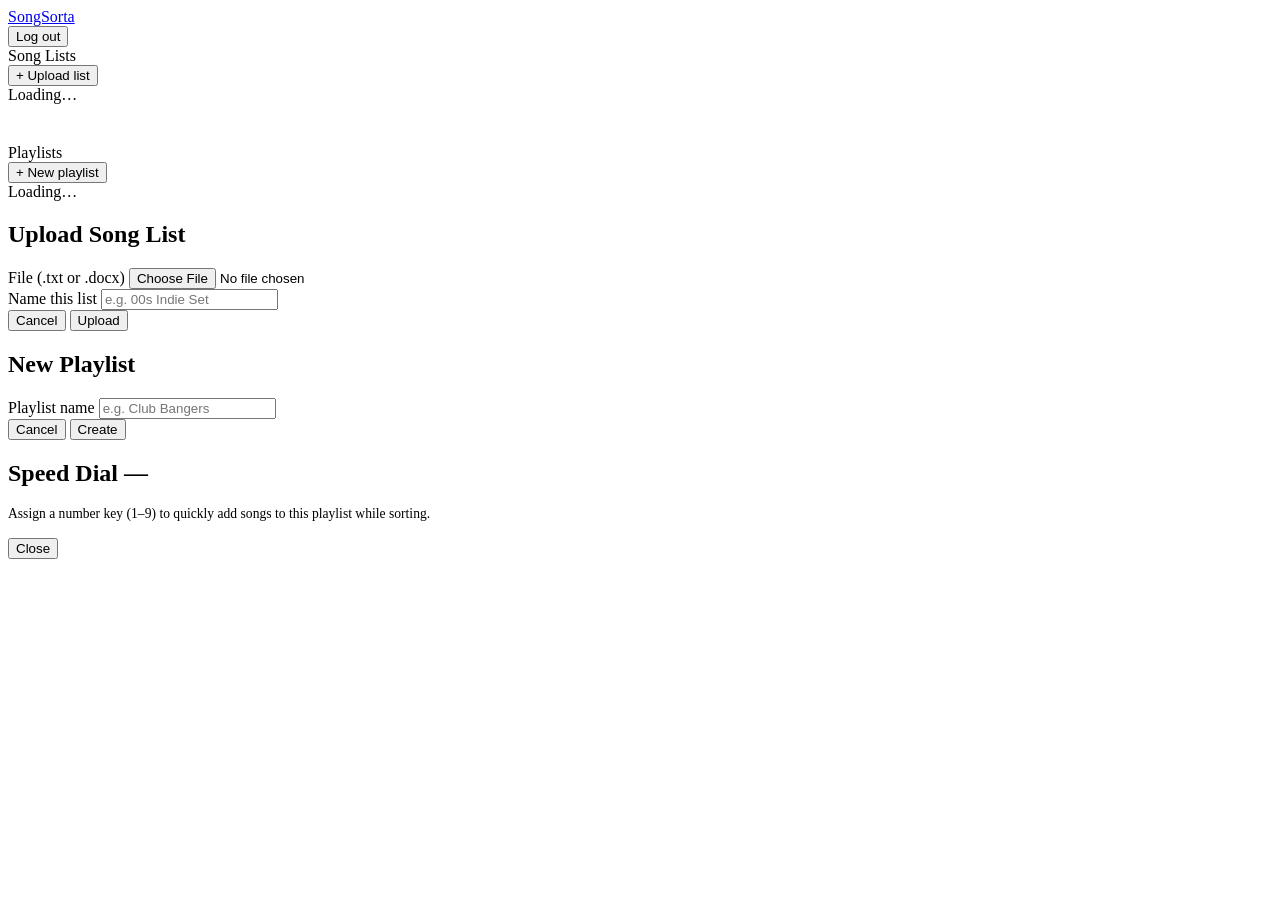
==== frontend/index.html @ 2eece85d "Initial commit: SongSorta app" ====
<!DOCTYPE html>
<html lang="en">
<head>
  <meta charset="UTF-8">
  <meta name="viewport" content="width=device-width, initial-scale=1.0">
  <title>SongSorta</title>
  <link rel="stylesheet" href="/static/css/style.css">
</head>
<body>
<nav>
  <a href="/" class="logo">SongSorta</a>
  <div class="nav-right">
    <span class="nav-user" id="nav-username"></span>
    <button class="nav-logout" onclick="logout()">Log out</button>
  </div>
</nav>

<div class="container">
  <div class="section-header">
    <div class="section-title">Song Lists</div>
    <button class="btn btn-primary btn-sm" onclick="openUploadModal()">+ Upload list</button>
  </div>
  <div id="files-list"><div class="empty-state">Loading…</div></div>

  <div class="section-header" style="margin-top:40px">
    <div class="section-title">Playlists</div>
    <button class="btn btn-secondary btn-sm" onclick="openCreatePlaylist()">+ New playlist</button>
  </div>
  <div id="playlists-list"><div class="empty-state">Loading…</div></div>
</div>

<!-- Upload Modal -->
<div class="modal-overlay" id="upload-modal">
  <div class="modal">
    <h2>Upload Song List</h2>
    <div class="form-group">
      <label>File (.txt or .docx)</label>
      <input type="file" id="upload-file" accept=".txt,.docx">
    </div>
    <div class="form-group">
      <label>Name this list</label>
      <input type="text" id="upload-name" placeholder="e.g. 00s Indie Set">
    </div>
    <div class="error-msg" id="upload-error"></div>
    <div class="modal-footer">
      <button class="btn btn-secondary" onclick="document.getElementById('upload-modal').classList.remove('open')">Cancel</button>
      <button class="btn btn-primary" onclick="doUpload()">Upload</button>
    </div>
  </div>
</div>

<!-- Create Playlist Modal -->
<div class="modal-overlay" id="create-playlist-modal">
  <div class="modal">
    <h2>New Playlist</h2>
    <div class="form-group">
      <label>Playlist name</label>
      <input type="text" id="new-playlist-name" placeholder="e.g. Club Bangers">
    </div>
    <div class="error-msg" id="create-playlist-error"></div>
    <div class="modal-footer">
      <button class="btn btn-secondary" onclick="document.getElementById('create-playlist-modal').classList.remove('open')">Cancel</button>
      <button class="btn btn-primary" onclick="doCreatePlaylist()">Create</button>
    </div>
  </div>
</div>

<!-- Speed Dial Modal -->
<div class="modal-overlay" id="speed-dial-modal">
  <div class="modal">
    <h2>Speed Dial — <span id="speed-dial-playlist-name"></span></h2>
    <p style="color:var(--text-muted);font-size:0.85rem;margin-bottom:16px">Assign a number key (1–9) to quickly add songs to this playlist while sorting.</p>
    <div class="slot-picker" id="speed-dial-slots"></div>
    <div class="modal-footer">
      <button class="btn btn-secondary" onclick="document.getElementById('speed-dial-modal').classList.remove('open')">Close</button>
    </div>
  </div>
</div>

<script src="/static/js/api.js"></script>
<script src="/static/js/dashboard.js"></script>
<script>
  if (!requireAuth()) throw new Error('not authed');
  const user = getUser();
  if (user) document.getElementById('nav-username').textContent = user.username;

  function logout() {
    clearAuth();
    window.location.href = '/login';
  }

  loadDashboard();
</script>
</body>
</html>
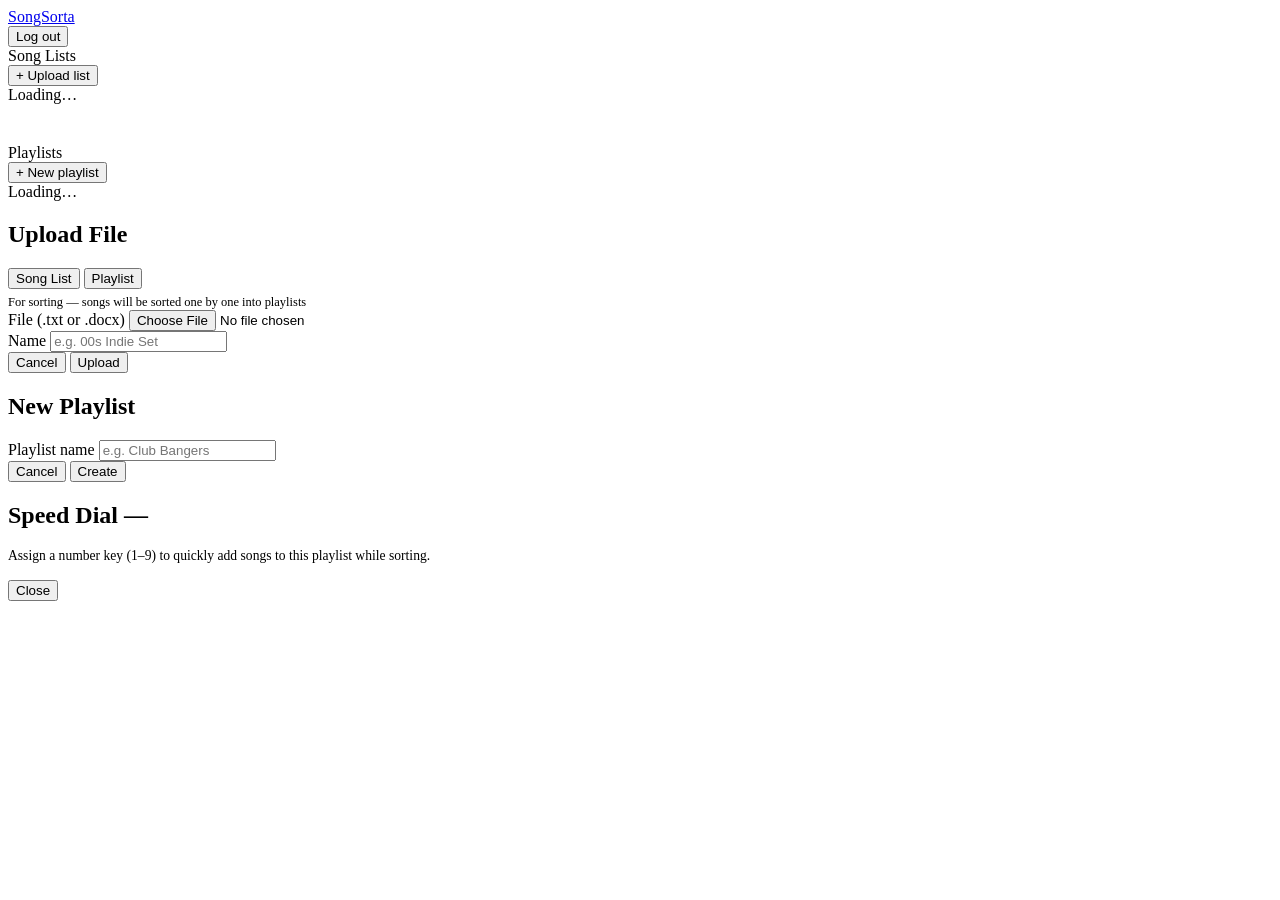
==== commit ccd5a846: "Add playlist file upload + auto-name from filename" ====
--- a/frontend/index.html
+++ b/frontend/index.html
@@ -32,13 +32,20 @@
 <!-- Upload Modal -->
 <div class="modal-overlay" id="upload-modal">
   <div class="modal">
-    <h2>Upload Song List</h2>
+    <h2>Upload File</h2>
+    <div class="form-group">
+      <div class="login-tabs" style="margin-bottom:0">
+        <button class="login-tab active" id="type-songlist" onclick="setUploadType('songlist')">Song List</button>
+        <button class="login-tab" id="type-playlist" onclick="setUploadType('playlist')">Playlist</button>
+      </div>
+      <div style="font-size:0.78rem;color:var(--text-dim);margin-top:6px" id="upload-type-hint">For sorting — songs will be sorted one by one into playlists</div>
+    </div>
     <div class="form-group">
       <label>File (.txt or .docx)</label>
-      <input type="file" id="upload-file" accept=".txt,.docx">
+      <input type="file" id="upload-file" accept=".txt,.docx" onchange="autoFillName(this)">
     </div>
     <div class="form-group">
-      <label>Name this list</label>
+      <label>Name</label>
       <input type="text" id="upload-name" placeholder="e.g. 00s Indie Set">
     </div>
     <div class="error-msg" id="upload-error"></div>
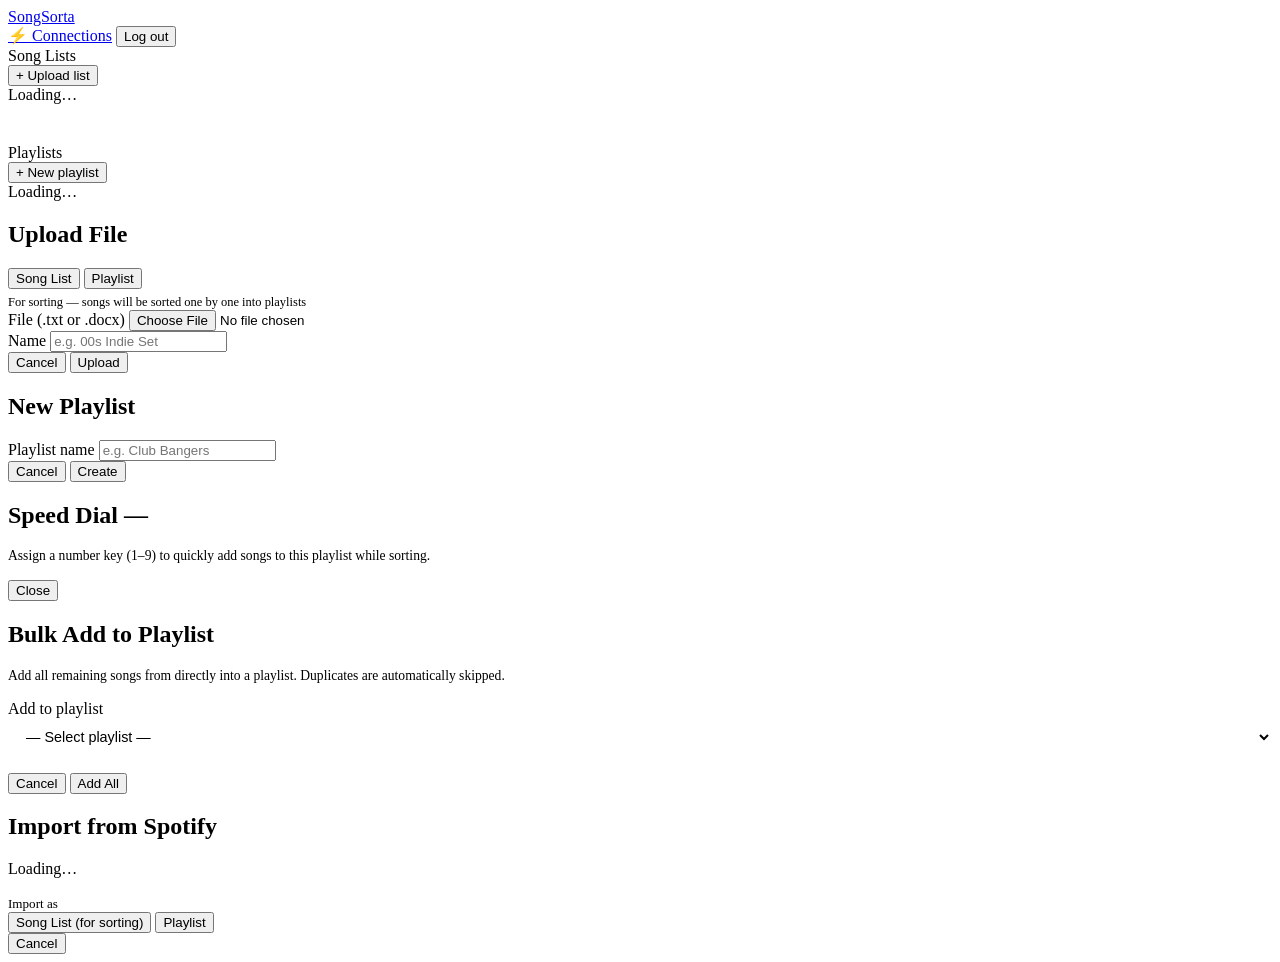
==== commit 86064b48: "Add Spotify, Apple Music, Google OAuth + bulk-to-playlist" ====
--- a/frontend/index.html
+++ b/frontend/index.html
@@ -11,6 +11,7 @@
   <a href="/" class="logo">SongSorta</a>
   <div class="nav-right">
     <span class="nav-user" id="nav-username"></span>
+    <a href="/connect" class="btn btn-ghost btn-sm">⚡ Connections</a>
     <button class="nav-logout" onclick="logout()">Log out</button>
   </div>
 </nav>
@@ -18,7 +19,11 @@
 <div class="container">
   <div class="section-header">
     <div class="section-title">Song Lists</div>
-    <button class="btn btn-primary btn-sm" onclick="openUploadModal()">+ Upload list</button>
+    <div style="display:flex;gap:8px;flex-wrap:wrap">
+      <button class="btn btn-ghost btn-sm" id="btn-import-spotify" style="display:none" onclick="openSpotifyImport()">↓ From Spotify</button>
+      <button class="btn btn-ghost btn-sm" id="btn-import-apple" style="display:none" onclick="openAppleMusicImport()">↓ From Apple Music</button>
+      <button class="btn btn-primary btn-sm" onclick="openUploadModal()">+ Upload list</button>
+    </div>
   </div>
   <div id="files-list"><div class="empty-state">Loading…</div></div>
 
@@ -84,19 +89,71 @@
   </div>
 </div>
 
+<!-- Bulk to Playlist Modal -->
+<div class="modal-overlay" id="bulk-modal">
+  <div class="modal">
+    <h2>Bulk Add to Playlist</h2>
+    <p style="color:var(--text-muted);font-size:0.85rem;margin-bottom:16px">
+      Add all remaining songs from <strong id="bulk-file-name"></strong> directly into a playlist. Duplicates are automatically skipped.
+    </p>
+    <div class="form-group">
+      <label>Add to playlist</label>
+      <select id="bulk-playlist-select" style="width:100%;background:var(--surface2);border:1px solid var(--border);color:var(--text);padding:10px 14px;border-radius:8px;font-size:0.9rem">
+        <option value="">— Select playlist —</option>
+      </select>
+    </div>
+    <div id="bulk-result" style="color:var(--text-muted);font-size:0.85rem;min-height:1.2em"></div>
+    <div class="modal-footer">
+      <button class="btn btn-secondary" onclick="document.getElementById('bulk-modal').classList.remove('open')">Cancel</button>
+      <button class="btn btn-primary" onclick="doBulkAdd()">Add All</button>
+    </div>
+  </div>
+</div>
+
+<!-- Spotify Import Modal -->
+<div class="modal-overlay" id="spotify-import-modal">
+  <div class="modal" style="max-width:520px">
+    <h2>Import from Spotify</h2>
+    <div id="spotify-pl-list" style="max-height:320px;overflow-y:auto;margin-bottom:16px">
+      <div class="empty-state">Loading…</div>
+    </div>
+    <div class="form-group">
+      <label style="font-size:0.82rem">Import as</label>
+      <div class="login-tabs" style="margin-bottom:0">
+        <button class="login-tab active" id="sp-as-songlist" onclick="setSpotifyImportType('songlist')">Song List (for sorting)</button>
+        <button class="login-tab" id="sp-as-playlist" onclick="setSpotifyImportType('playlist')">Playlist</button>
+      </div>
+    </div>
+    <div class="modal-footer">
+      <button class="btn btn-secondary" onclick="document.getElementById('spotify-import-modal').classList.remove('open')">Cancel</button>
+    </div>
+  </div>
+</div>
+
+<script src="https://js-cdn.music.apple.com/musickit/v3/musickit.js" async></script>
 <script src="/static/js/api.js"></script>
+<script src="/static/js/connect.js"></script>
 <script src="/static/js/dashboard.js"></script>
 <script>
+  // Pick up OAuth token from redirect (Google/Spotify login)
+  (function() {
+    const p = new URLSearchParams(location.search);
+    const t = p.get('_token'), u = p.get('_user');
+    if (t) {
+      localStorage.setItem('ss_token', t);
+      if (u) localStorage.setItem('ss_user', JSON.stringify({ username: u }));
+      history.replaceState({}, '', '/');
+    }
+  })();
+
   if (!requireAuth()) throw new Error('not authed');
   const user = getUser();
   if (user) document.getElementById('nav-username').textContent = user.username;
 
-  function logout() {
-    clearAuth();
-    window.location.href = '/login';
-  }
+  function logout() { clearAuth(); window.location.href = '/login'; }
 
   loadDashboard();
+  checkMusicConnections();
 </script>
 </body>
 </html>
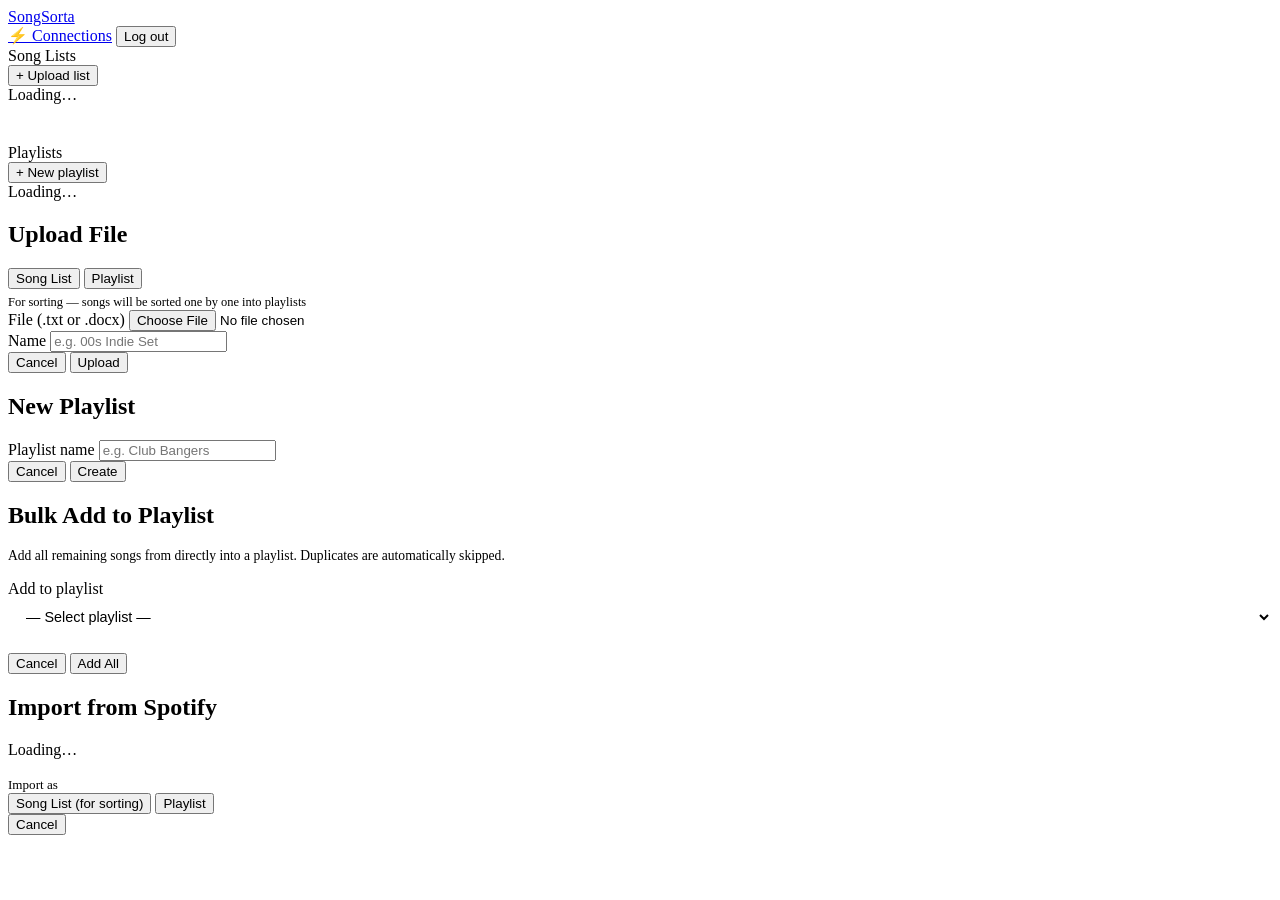
==== commit 1d6e57a4: "Replace speed dial picker with draggable playlist card grid on sort page Sort page now shows all pla" ====
--- a/frontend/index.html
+++ b/frontend/index.html
@@ -77,18 +77,6 @@
   </div>
 </div>
 
-<!-- Speed Dial Modal -->
-<div class="modal-overlay" id="speed-dial-modal">
-  <div class="modal">
-    <h2>Speed Dial — <span id="speed-dial-playlist-name"></span></h2>
-    <p style="color:var(--text-muted);font-size:0.85rem;margin-bottom:16px">Assign a number key (1–9) to quickly add songs to this playlist while sorting.</p>
-    <div class="slot-picker" id="speed-dial-slots"></div>
-    <div class="modal-footer">
-      <button class="btn btn-secondary" onclick="document.getElementById('speed-dial-modal').classList.remove('open')">Close</button>
-    </div>
-  </div>
-</div>
-
 <!-- Bulk to Playlist Modal -->
 <div class="modal-overlay" id="bulk-modal">
   <div class="modal">
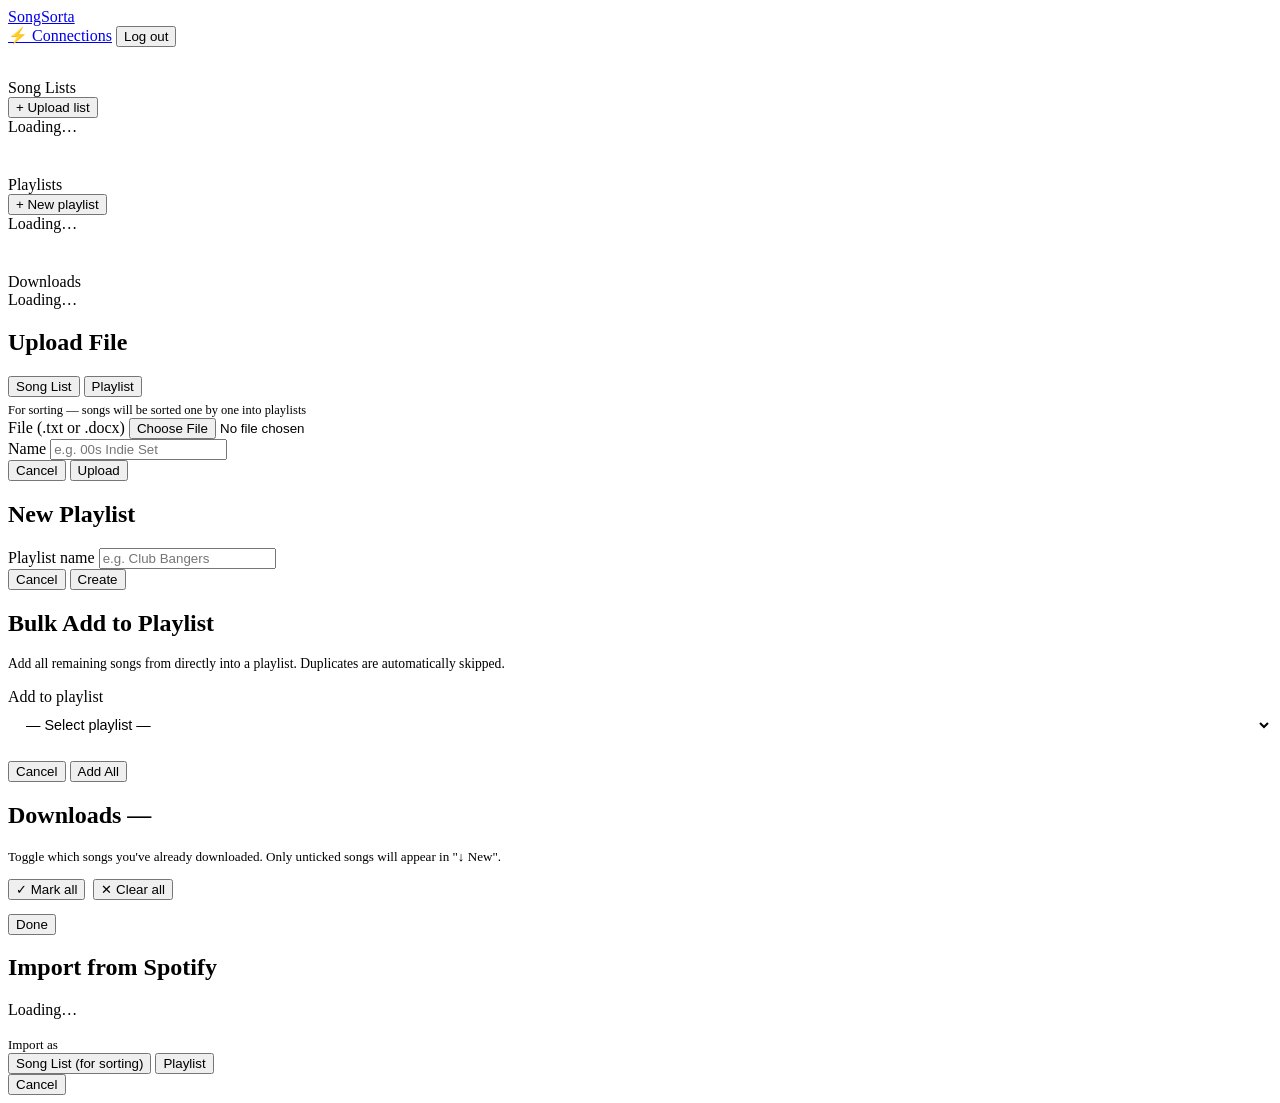
==== commit 35c03244: "Add stats bar, download tracking, fix colours and mobile 3-col layout Stats bar: playlists, songs so" ====
--- a/frontend/index.html
+++ b/frontend/index.html
@@ -17,7 +17,11 @@
 </nav>
 
 <div class="container">
-  <div class="section-header">
+
+  <!-- Stats bar -->
+  <div class="stats-bar" id="stats-bar"></div>
+
+  <div class="section-header" style="margin-top:32px">
     <div class="section-title">Song Lists</div>
     <div style="display:flex;gap:8px;flex-wrap:wrap">
       <button class="btn btn-ghost btn-sm" id="btn-import-spotify" style="display:none" onclick="openSpotifyImport()">↓ From Spotify</button>
@@ -32,6 +36,12 @@
     <button class="btn btn-secondary btn-sm" onclick="openCreatePlaylist()">+ New playlist</button>
   </div>
   <div id="playlists-list"><div class="empty-state">Loading…</div></div>
+
+  <div class="section-header" style="margin-top:40px">
+    <div class="section-title">Downloads</div>
+  </div>
+  <div id="downloads-list"><div class="empty-state">Loading…</div></div>
+
 </div>
 
 <!-- Upload Modal -->
@@ -98,6 +108,24 @@
   </div>
 </div>
 
+<!-- Download Manage Modal -->
+<div class="modal-overlay" id="download-modal">
+  <div class="modal" style="max-width:520px">
+    <h2>Downloads — <span id="dl-modal-name"></span></h2>
+    <p style="color:var(--text-muted);font-size:0.82rem;margin-bottom:14px">
+      Toggle which songs you've already downloaded. Only unticked songs will appear in "↓ New".
+    </p>
+    <div style="display:flex;gap:8px;margin-bottom:14px">
+      <button class="btn btn-ghost btn-xs" onclick="dlMarkAll()">✓ Mark all</button>
+      <button class="btn btn-ghost btn-xs" onclick="dlClearAll()">✕ Clear all</button>
+    </div>
+    <div id="dl-song-list" style="max-height:340px;overflow-y:auto;display:flex;flex-direction:column;gap:4px"></div>
+    <div class="modal-footer">
+      <button class="btn btn-secondary" onclick="document.getElementById('download-modal').classList.remove('open')">Done</button>
+    </div>
+  </div>
+</div>
+
 <!-- Spotify Import Modal -->
 <div class="modal-overlay" id="spotify-import-modal">
   <div class="modal" style="max-width:520px">
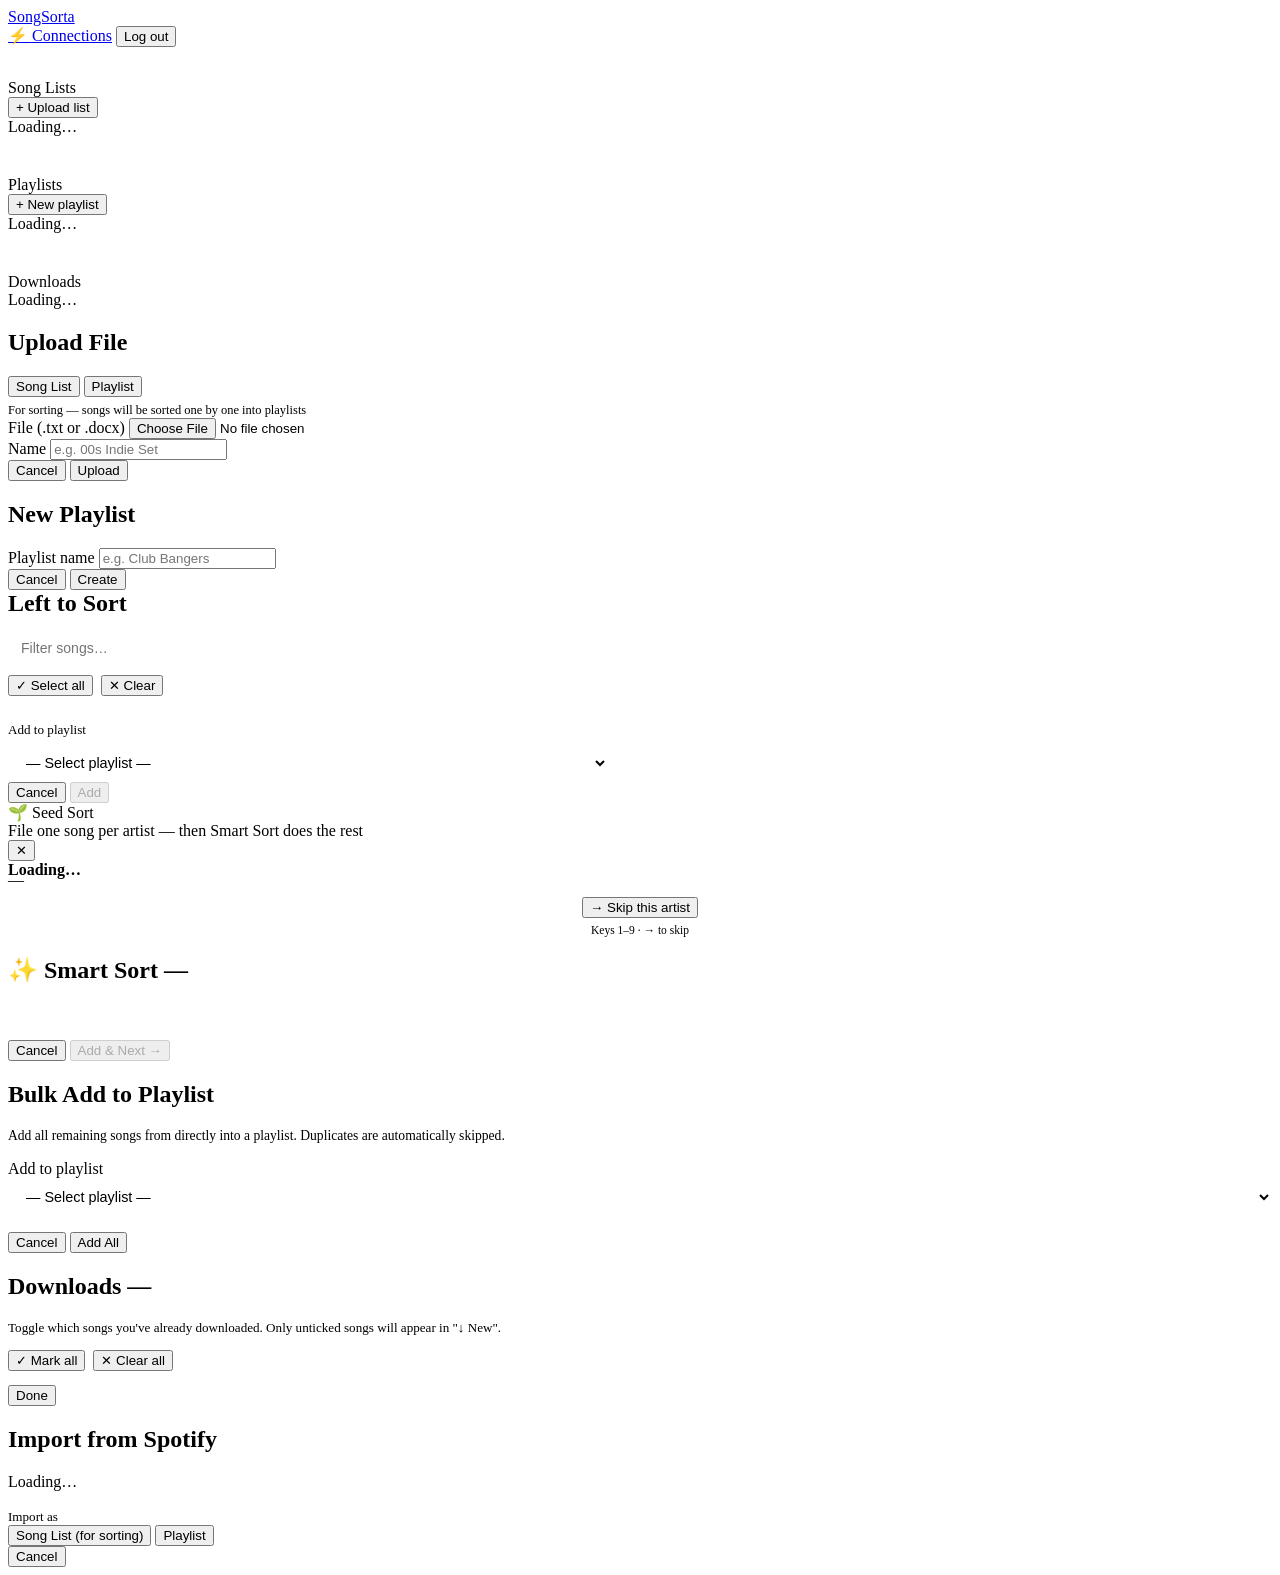
==== commit 1166aaf5: "Sync working tree with live deployment" ====
--- a/frontend/index.html
+++ b/frontend/index.html
@@ -87,6 +87,78 @@
   </div>
 </div>
 
+<!-- Remaining Songs Modal -->
+<div class="modal-overlay" id="remaining-modal">
+  <div class="modal" style="max-width:600px">
+    <div style="display:flex;align-items:center;justify-content:space-between;margin-bottom:14px">
+      <h2 style="margin:0">Left to Sort</h2>
+      <span id="remaining-count-label" style="color:var(--text-muted);font-size:0.85rem"></span>
+    </div>
+    <div style="margin-bottom:10px">
+      <input type="text" id="remaining-filter" placeholder="Filter songs…"
+        oninput="renderRemainingSongs()"
+        style="width:100%;background:var(--surface2);border:1px solid var(--border);color:var(--text);padding:9px 13px;border-radius:8px;font-size:0.88rem">
+    </div>
+    <div style="display:flex;gap:8px;margin-bottom:10px">
+      <button class="btn btn-ghost btn-xs" onclick="remainingSelectAll()">✓ Select all</button>
+      <button class="btn btn-ghost btn-xs" onclick="remainingClearAll()">✕ Clear</button>
+    </div>
+    <div id="remaining-song-list" style="max-height:340px;overflow-y:auto;margin-bottom:14px"></div>
+    <div class="form-group" style="margin-bottom:0">
+      <label style="font-size:0.82rem;color:var(--text-muted)">Add to playlist</label>
+      <select id="remaining-playlist-sel" onchange="updateRemainingAddBtn()"
+        style="width:100%;background:var(--surface2);border:1px solid var(--border);color:var(--text);padding:10px 14px;border-radius:8px;font-size:0.9rem;margin-top:6px">
+        <option value="">— Select playlist —</option>
+      </select>
+    </div>
+    <div class="modal-footer">
+      <button class="btn btn-secondary" onclick="document.getElementById('remaining-modal').classList.remove('open')">Cancel</button>
+      <button class="btn btn-primary" id="remaining-add-btn" onclick="doRemainingBulkAdd()" disabled>Add</button>
+    </div>
+  </div>
+</div>
+
+<!-- Seed Sort Modal -->
+<div class="modal-overlay" id="seed-sort-modal">
+  <div class="seed-sort-wrap">
+    <div class="seed-sort-header">
+      <div>
+        <div class="seed-sort-title">🌱 Seed Sort</div>
+        <div class="seed-sort-sub">File one song per artist — then Smart Sort does the rest</div>
+      </div>
+      <button class="btn btn-ghost btn-xs" onclick="document.getElementById('seed-sort-modal').classList.remove('open')">✕</button>
+    </div>
+    <div class="seed-progress-row">
+      <span id="seed-progress" style="font-weight:600;color:var(--text)">Loading…</span>
+      <span id="seed-artist-count" style="color:var(--accent);font-size:0.85rem;font-weight:600"></span>
+    </div>
+    <div id="seed-total-unlockable" style="font-size:0.75rem;color:var(--text-dim);margin-top:-8px"></div>
+    <div class="song-card" id="seed-song-card">
+      <div class="song-artist" id="seed-song-title-el">—</div>
+      <div class="song-title" id="seed-song-artist-el"></div>
+    </div>
+    <div class="pl-card-grid" id="seed-pl-grid"></div>
+    <div style="text-align:center;margin-top:8px">
+      <button class="btn btn-ghost btn-sm" onclick="seedSkip()">→ Skip this artist</button>
+      <div style="font-size:0.72rem;color:var(--text-dim);margin-top:6px">Keys 1–9 · → to skip</div>
+    </div>
+  </div>
+</div>
+
+<!-- Smart Sort Modal -->
+<div class="modal-overlay" id="smart-sort-modal">
+  <div class="modal" style="max-width:580px">
+    <h2>✨ Smart Sort — <span id="ss-file-name"></span></h2>
+    <p id="ss-summary" style="font-size:0.85rem;color:var(--text-muted);margin-bottom:16px;min-height:1.2em"></p>
+    <div id="ss-content" style="max-height:440px;overflow-y:auto;margin-bottom:4px"></div>
+    <div class="modal-footer">
+      <button class="btn btn-secondary" onclick="document.getElementById('smart-sort-modal').classList.remove('open')">Cancel</button>
+      <button class="btn btn-ghost btn-sm" id="ss-skip-btn" style="display:none" onclick="ssSkip()">Skip →</button>
+      <button class="btn btn-primary" id="ss-apply-btn" onclick="doSmartSortApply()" disabled>Add & Next →</button>
+    </div>
+  </div>
+</div>
+
 <!-- Bulk to Playlist Modal -->
 <div class="modal-overlay" id="bulk-modal">
   <div class="modal">
